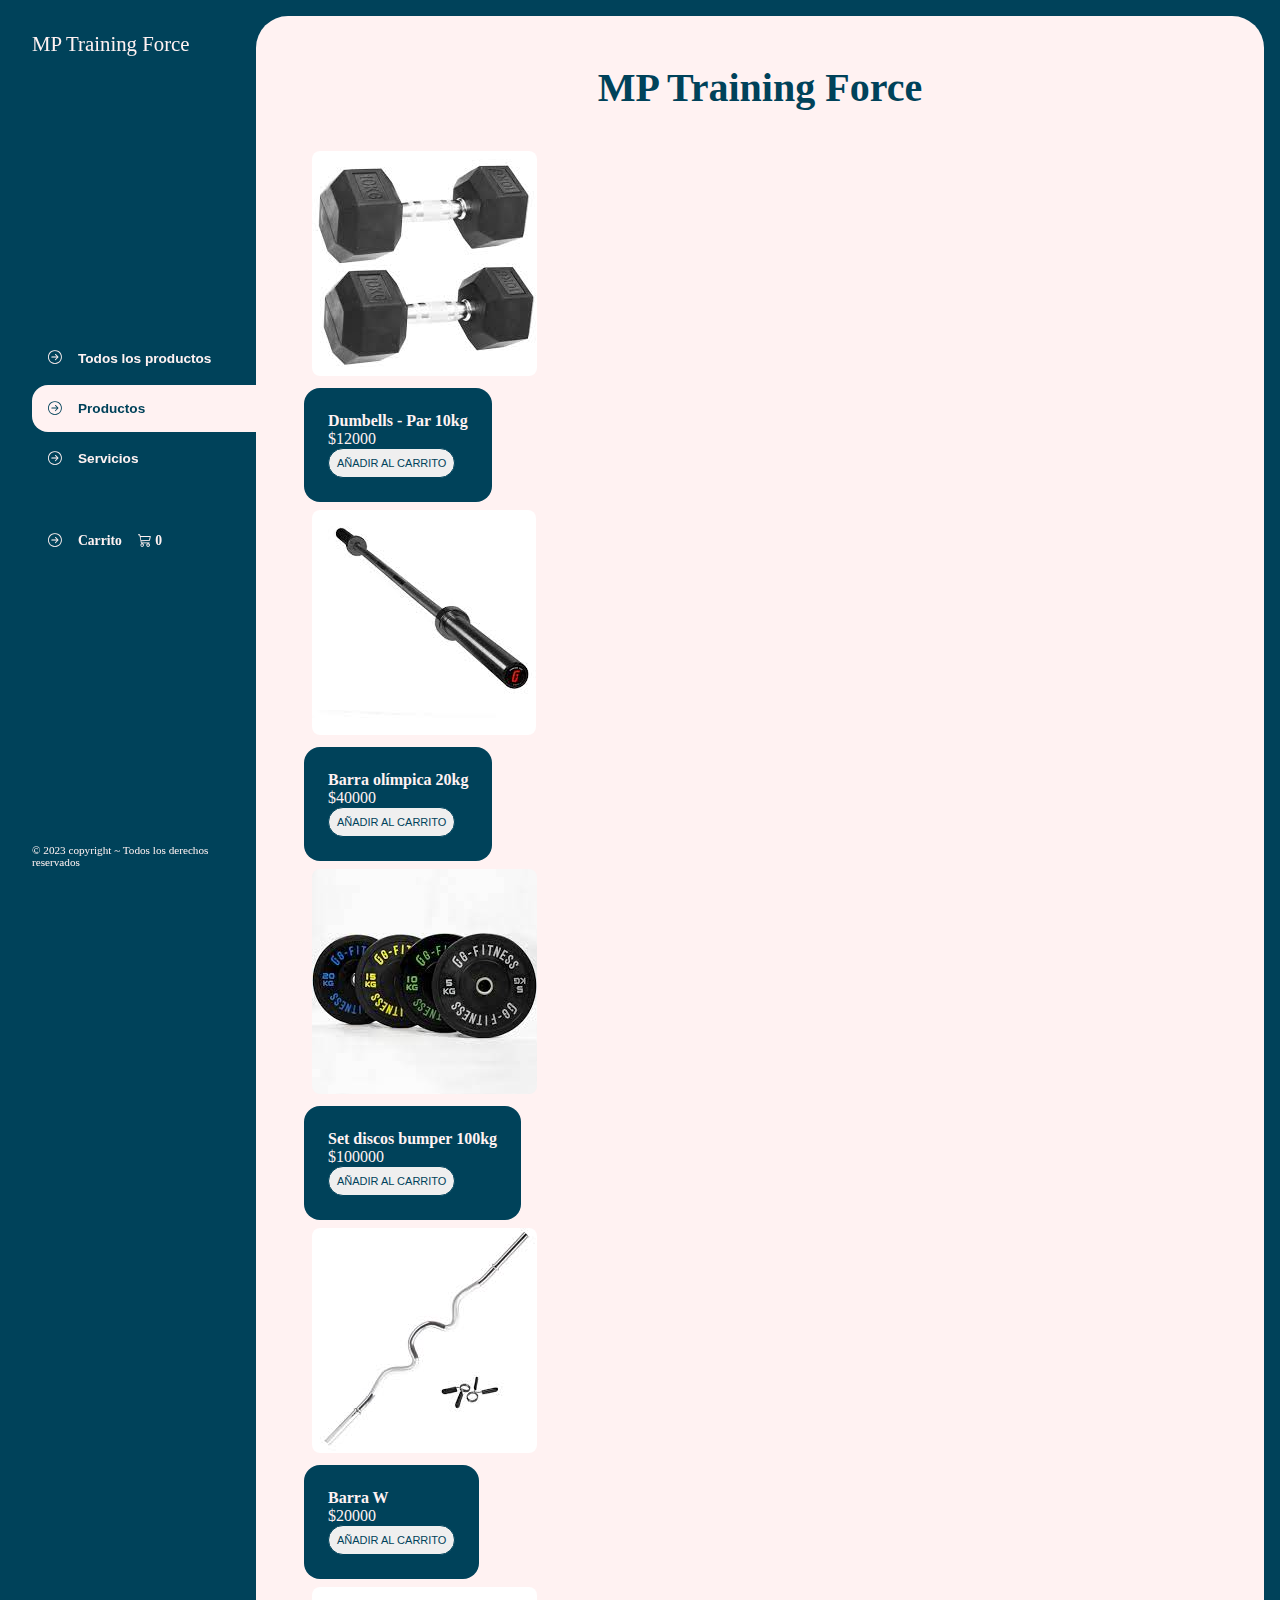
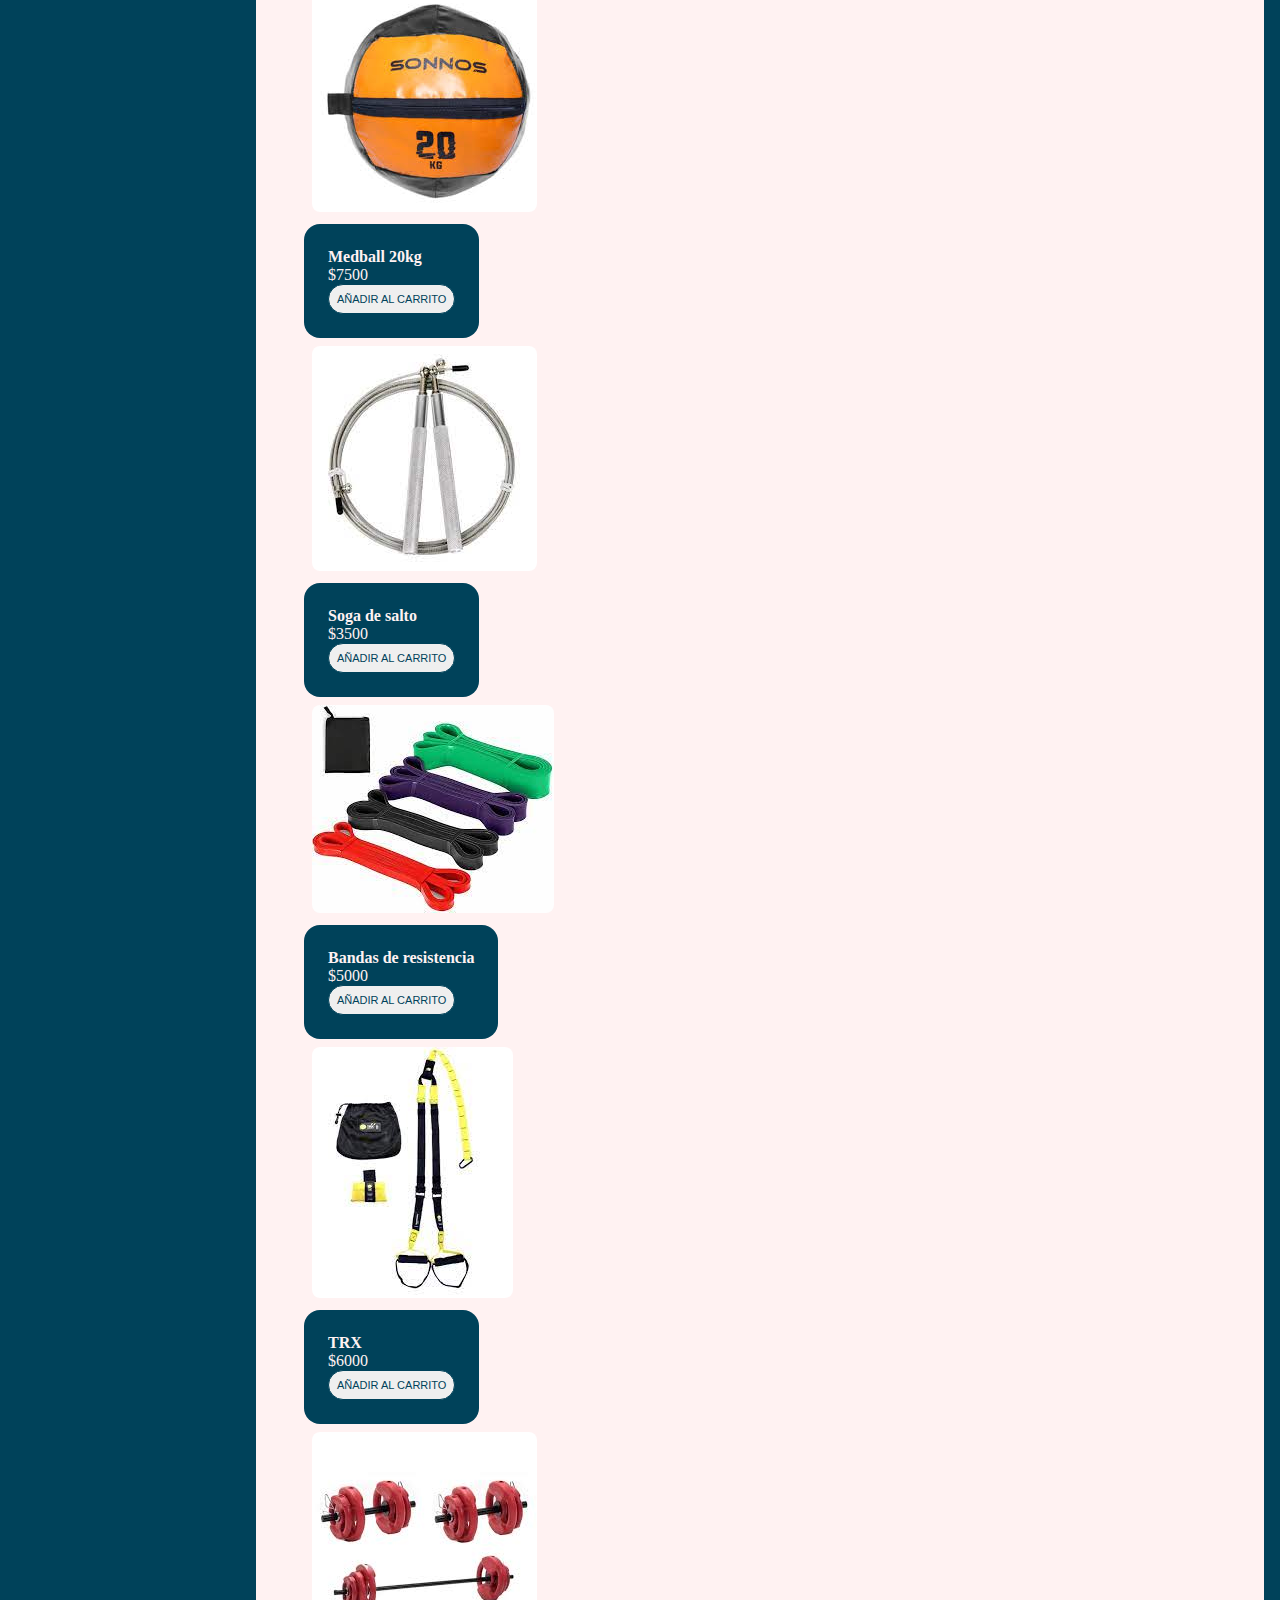
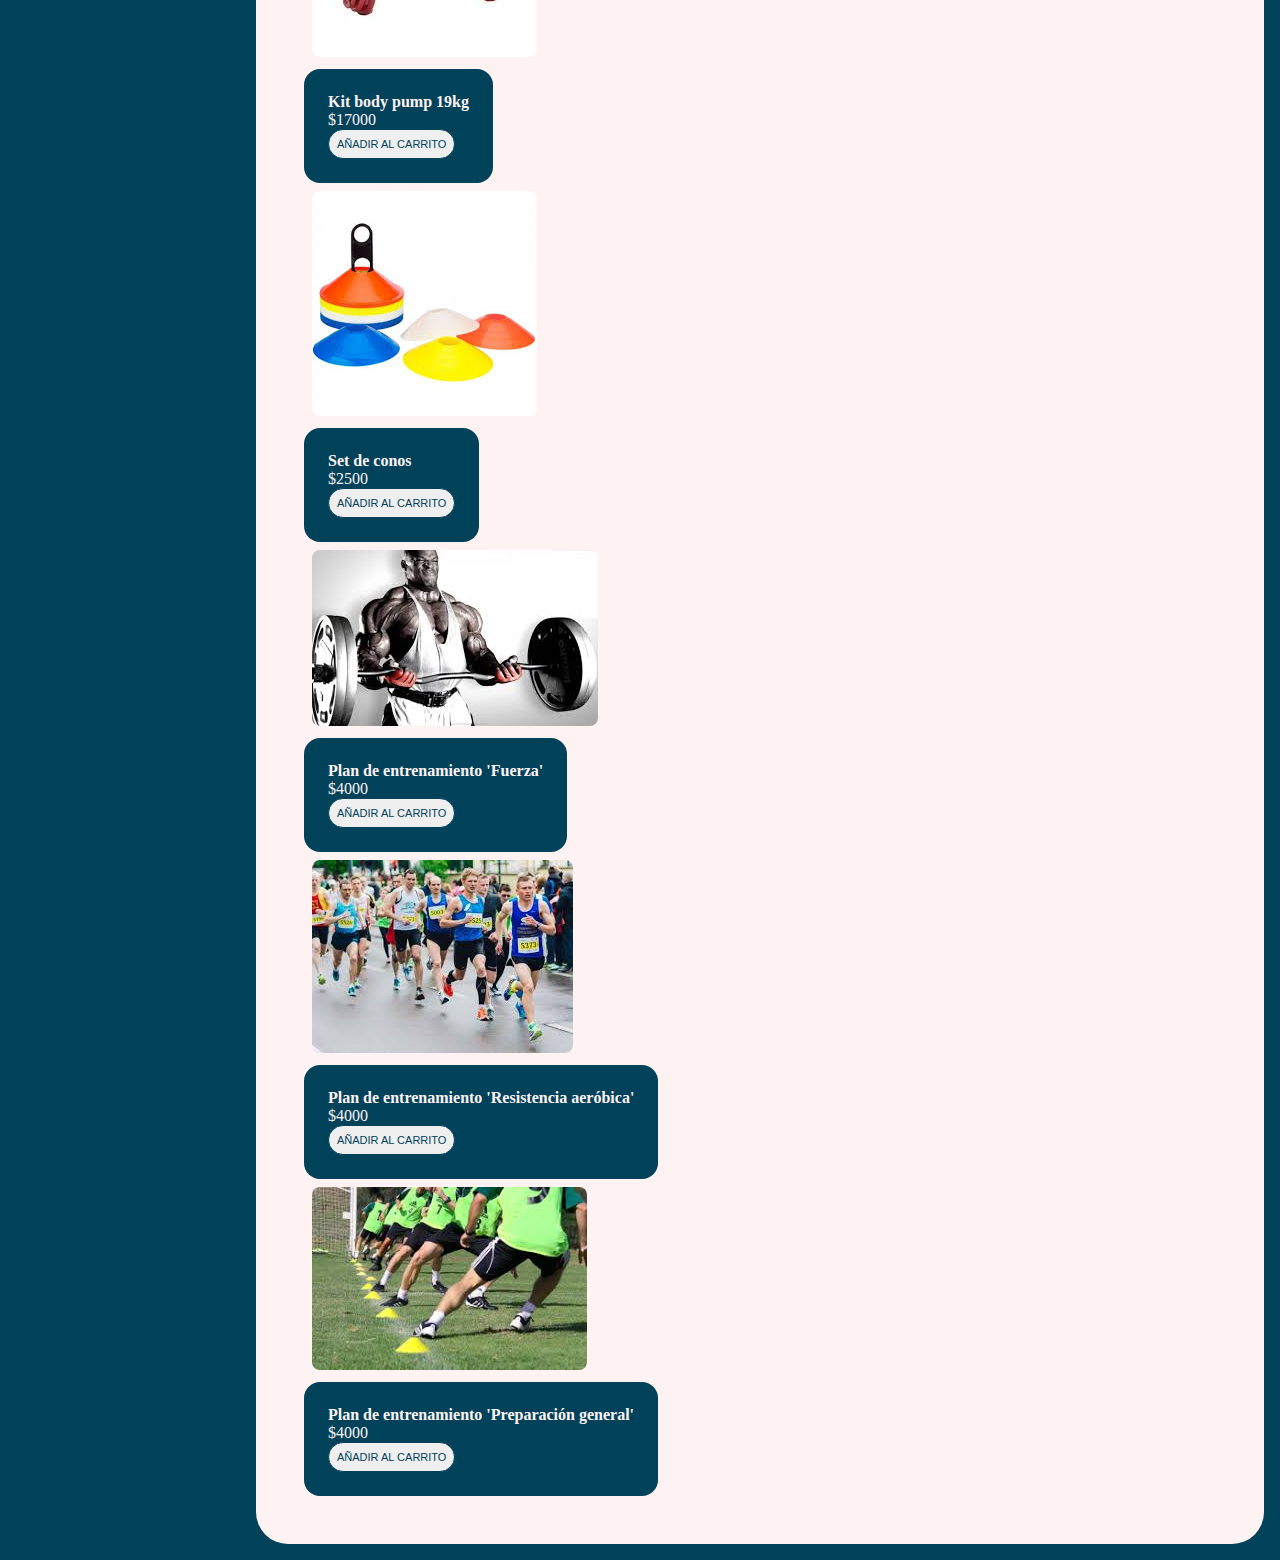
==== index.html @ 148a8b00 "Tienda ecommerce" ====
<!DOCTYPE html>
<html lang="en">
<head>
    <meta charset="UTF-8">
    <meta http-equiv="X-UA-Compatible" content="IE=edge">
    <meta name="viewport" content="width=device-width, initial-scale=1.0">
    <title>MP Training Ecommerce</title>
    <link rel="stylesheet" href="https://cdn.jsdelivr.net/npm/bootstrap-icons@1.10.3/font/bootstrap-icons.css">
    <link rel="stylesheet" href="./styles/styles.css">
</head>
<body>
    <div class="wrapper">
        <aside>
            <header>
                <h1 class="logo">MP Training Force</h1>
            </header>
            <ul class="menu">
                <li>
                    <button id="todosLosProd" class="botonMenu boton-lateral">
                        <i class="bi bi-arrow-right-circle"></i>Todos los productos
                    </button>
                </li>
                <li>
                    <button id="productos" class="botonMenu boton-lateral active">
                        <i class="bi bi-arrow-right-circle"></i>Productos
                    </button>
                </li>
                <li>
                    <button id="servicios" class="botonMenu boton-lateral">
                        <i class="bi bi-arrow-right-circle"></i>Servicios
                    </button>
                </li>
                <li>
                    <a class="botonMenu botonCarrito" href="./carrito.html"><i class="bi bi-arrow-right-circle"></i>Carrito 
                        <span class="contador"><i class="bi bi-cart3"></i>  0</span>
                    </a>
                </li>
            </ul>
            <footer>
                <p class="textoFooter">© 2023 copyright ~ Todos los derechos reservados</p>
            </footer>
        </aside>
        <main>
            <h2 class="tituloPrincipal"> MP Training Force </h2>
            <div id="contenedorProductos">
                <!-- ESTO ESTA ESCRITO EN JAVASCRIPT 
                <div class="productoContenedor">
                    <div class="producto">
                        <img class="productoImagen" src="./Images/dumbells.jfif" alt="">
                        <div class="productoTipos">
                            <h3 class="productoTitulo">Dumbells 10kg</h3>
                            <p class="productoPrecio">$12000</p>
                            <button class="productoAgregar">Añadir al carrito</button>
                        </div>
                    </div>
                </div>
                <div class="productoContenedor">
                    <div class="producto">
                        <img class="productoImagen" src="./Images/barraOlimpica.jfif" alt="">
                        <div class="productoTipos">
                            <h3 class="productoTitulo">Barra olímpica 20kg</h3>
                            <p class="productoPrecio">$40000</p>
                            <button class="productoAgregar">Añadir al carrito</button>
                        </div>
                    </div>
                </div>
                <div class="productoContenedor">
                    <div class="producto">
                        <img class="productoImagen" src="./Images/discosBumper.jfif" alt="">
                        <div class="productoTipos">
                            <h3 class="productoTitulo">Set discos bumper 100kg</h3>
                            <p class="productoPrecio">$100000</p>
                            <button class="productoAgregar">Añadir al carrito</button>
                        </div>
                    </div>
                </div>
                <div class="productoContenedor">
                    <div class="producto">
                        <img class="productoImagen" src="./Images/sogaSalto.jfif" alt="">
                        <div class="productoTipos">
                            <h3 class="productoTitulo">Soga de salto</h3>
                            <p class="productoPrecio">$5000</p>
                            <button class="productoAgregar">Añadir al carrito</button>
                        </div>
                    </div>
                </div>
                <div class="productoContenedor">
                    <div class="producto">
                        <img class="productoImagen" src="./Images/barraW.jfif" alt="">
                        <div class="productoTipos">
                            <h3 class="productoTitulo">Barra W</h3>
                            <p class="productoPrecio">$20000</p>
                            <button class="productoAgregar">Añadir al carrito</button>
                        </div>
                    </div>
                </div>
                <div class="productoContenedor">
                    <div class="producto">
                        <img class="productoImagen" src="./Images/conosTortuga.jfif" alt="">
                        <div class="productoTipos">
                            <h3 class="productoTitulo">Set de conos 40 unidades</h3>
                            <p class="productoPrecio">$3000</p>
                            <button class="productoAgregar">Añadir al carrito</button>
                        </div>
                    </div>
                </div>
                <div class="productoContenedor">
                    <div class="producto">
                        <img class="productoImagen" src="./Images/kitBodyPump.jfif" alt="">
                        <div class="productoTipos">
                            <h3 class="productoTitulo">Kit body pump 17kg</h3>
                            <p class="productoPrecio">$16500</p>
                            <button class="productoAgregar">Añadir al carrito</button>
                        </div>
                    </div>
                </div>
                <div class="productoContenedor">
                    <div class="producto">
                        <img class="productoImagen" src="./Images/medBall.jfif" alt="">
                        <div class="productoTipos">
                            <h3 class="productoTitulo">Medball 20kg</h3>
                            <p class="productoPrecio">$8000</p>
                            <button class="productoAgregar">Añadir al carrito</button>
                        </div>
                    </div>
                </div> 
                <div class="productoContenedor">
                    <div class="producto">
                        <img class="productoImagen" src="/Images/ronnieColeman.jfif" alt="">
                        <div class="productoTipos">
                            <h3 class="productoTitulo">Plan de fuerza</h3>
                            <p class="productoPrecio">$4000 Mensual</p>
                            <button class="productoAgregar">Añadir al carrito</button>
                        </div>
                    </div>
                </div>
                <div class="productoContenedor">
                    <div class="producto">
                        <img class="productoImagen" src="/Images/resistenciaAerobica.jfif" alt="">
                            <div class="productoTipos">
                                <h3 class="productoTitulo">Plan de fuerza</h3>
                                <p class="productoPrecio">$4000 Mensual</p>
                                <button class="productoAgregar">Añadir al carrito</button>
                            </div>
                    </div>
                </div>
                <div class="productoContenedor">
                    <div class="producto">
                        <img class="productoImagen" src="/Images/preparacionFisicaGral.jfif" alt="">
                        <div class="productoTipos">
                            <h3 class="productoTitulo">Plan de fuerza</h3>
                            <p class="productoPrecio">$4000 Mensual</p>
                            <button class="productoAgregar">Añadir al carrito</button>
                        </div>
                    </div>
                </div>-->
            </div>            
        </main>
    </div>    
    <script src="./js/app.js"></script>
</body>
</html>
---- styles/styles.css ----
*{
    margin: 0;
    padding: 0;
    box-sizing: border-box;
}
h1, h2, h3, h4, h5, h6, p, a, input, textarea, ul{
    margin: 0;
    padding: 0;
}
ul{
    list-style: none;
}
a{
    text-decoration: none;
}

.wrapper{
    display: grid;
    grid-template-columns: 1fr 4fr;
    background-color:#00425A;
}
aside{
    padding: 2rem;
    padding-right: 0;
    color: #FFF2F2;
    position: sticky;
    top: 0;
    height: 100vh;
    display: flex;
    flex-direction: column;
    justify-content: space-between;
}
.logo{
    font-weight: 400;
    font-size: 1.3rem;
}
.menu{
    display: flex;
    flex-direction: column;
    gap: .2rem;
}
.botonMenu{
    background-color: #00425A;
    border-color: transparent;
    border: 0;
    color: #FFF2F2;
    cursor: pointer;
    display: flex;
    align-items: center;
    gap: 1rem;
    font-weight: 600;
    padding: 1rem;
    font-size: .85rem;
    width: 100%;
}
.botonMenu.active{
    background-color: #FFF2F2;
    color: #00425A;
    width: 100%;
    border-top-left-radius: 1rem;
    border-bottom-left-radius: 1rem;
    position: relative;
}
.botonCarrito{
    margin-top: 2rem;
}
.contador{
    color: #FFF2F2
}
.botonCarrito.active{
    background-color: #FFF2F2;
    color: #00425A;
}
.textoFooter{
    color: #FFF2F2;
    font-size: .7rem;
}
main{
    background-color:#FFF2F2;
    margin: 1rem;
    margin-left: 0;
    border-radius: 2rem;
    padding: 3rem;
}
.tituloPrincipal{
    color: #00425A;
    text-align: center;
    font-size: 40px;
    margin-bottom: 2rem;
}
.productoContenedor{
    display: grid;
    grid-template-columns: repeat(4, 1fr);
    gap: 2rem;
}
.productoImagen{
    max-width: 100%;
    border-radius: 1rem;
    padding: .5rem;
}
.productoTipos{
    background-color: #00425A;
    color: #FFF2F2;
    padding: 1.5rem;
    border-radius: 1rem;
    position: relative;
    display: table;
    gap: 2.5rem;

}
.productoTitulo{
    font-size: 1rem;
}
.productoAgregar{
    border: 0;
    border-color: #FFF2F2;
    color: #00425A;
    padding: .5rem;
    border-radius: 1rem;
    text-transform: uppercase;
    font-size: 11px;
    cursor: pointer;
    border: 1px solid #00425A;
    transition: background-color .2s, color .2s;
}
.productoAgregar:hover{
    background-color: #03C988;
    color: #FFF2F2;
}

.carritoVacio{
    color: #00425A;
    padding: 1rem;
}
.carritoProductos{
    display: flex;
    flex-direction: column;
    gap: 1rem;
}
.carritoProducto{
    display: flex;
    justify-content: space-between;
    align-items: center;
    background-color: #00425a54;
    padding: .5rem;
    padding-right: 1.5rem;
    border-radius: 1rem; 
}
.imagenCarrito{
    width: 4rem;
    border-radius: 1rem;
}
.carritoProductoTitulo small{
    font-size: .75rem;
}
.carritoProductoEliminar{
    border: 0;
    background-color: transparent;
    color: #DC0000;
    cursor: pointer;
}
.carritoAcciones{
    display: flex;
    justify-content: space-between;    
}
.vaciarCarrito{
    border: 0;
    background-color: #00425A;
    padding: 1rem;
    border-radius: 1rem;
    color: #FFF2F2;
    text-transform: uppercase;
    cursor: pointer;
    transition: background-color .2s, color .2s;
}
.vaciarCarrito:hover{
    background-color: #DC0000;
    color: #FFF2F2;
}
.carritoAccionesDer{
    display: flex;    
}
.carritoAccionesTot{
    display: flex;
    padding: 1rem;
    color: #00425A;
    background-color: #dadad7;
    text-transform: uppercase;
    border-top-left-radius: 1rem;
    border-bottom-left-radius: 1rem;
    gap: 1rem;
}
.carritoAccionesComprar{
    border: 0;
    background-color: #00425A;
    padding: 1rem;
    border-radius: 1rem;
    color: #FFF2F2;
    text-transform: uppercase;
    cursor: pointer;
    transition: background-color .2s, color .2s;
}
.carritoAccionesComprar:hover{
    background-color: #03C988;
    color: #FFF2F2;
}
.disabled{
    display: none;
}
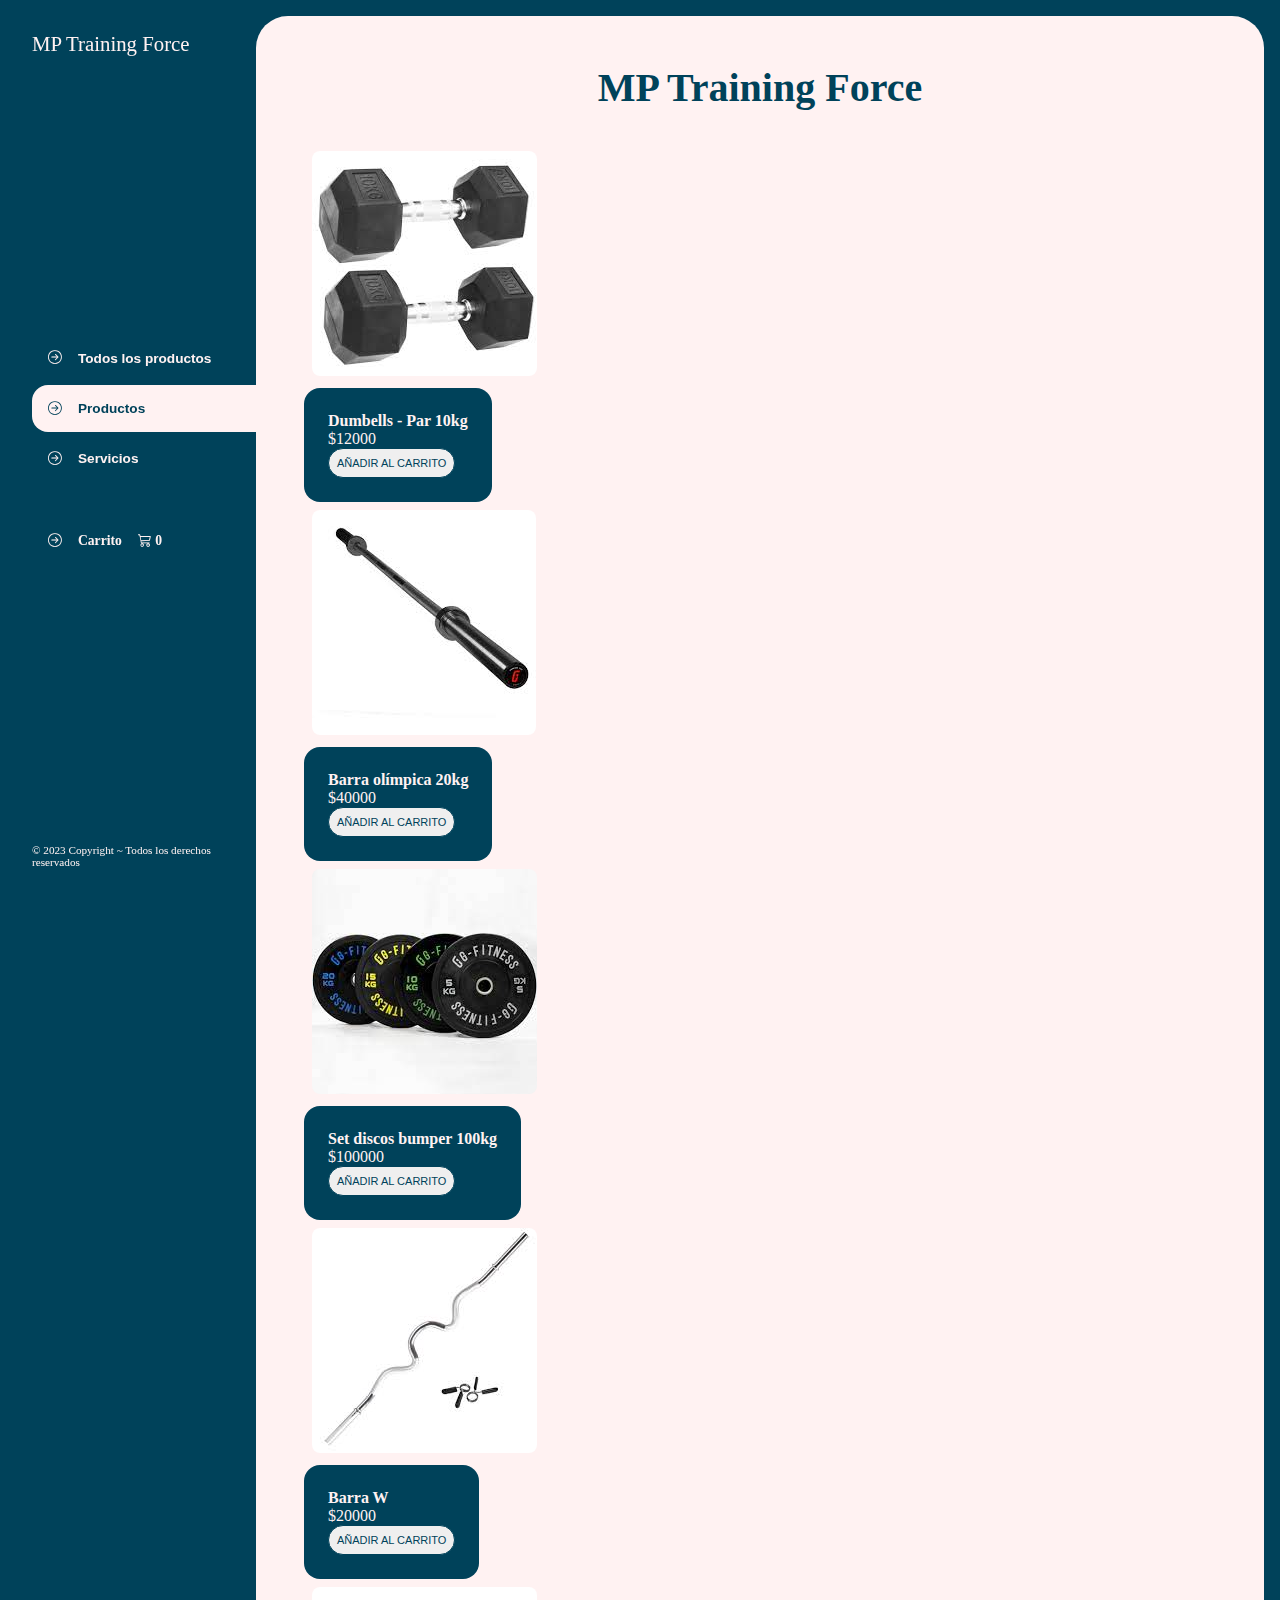
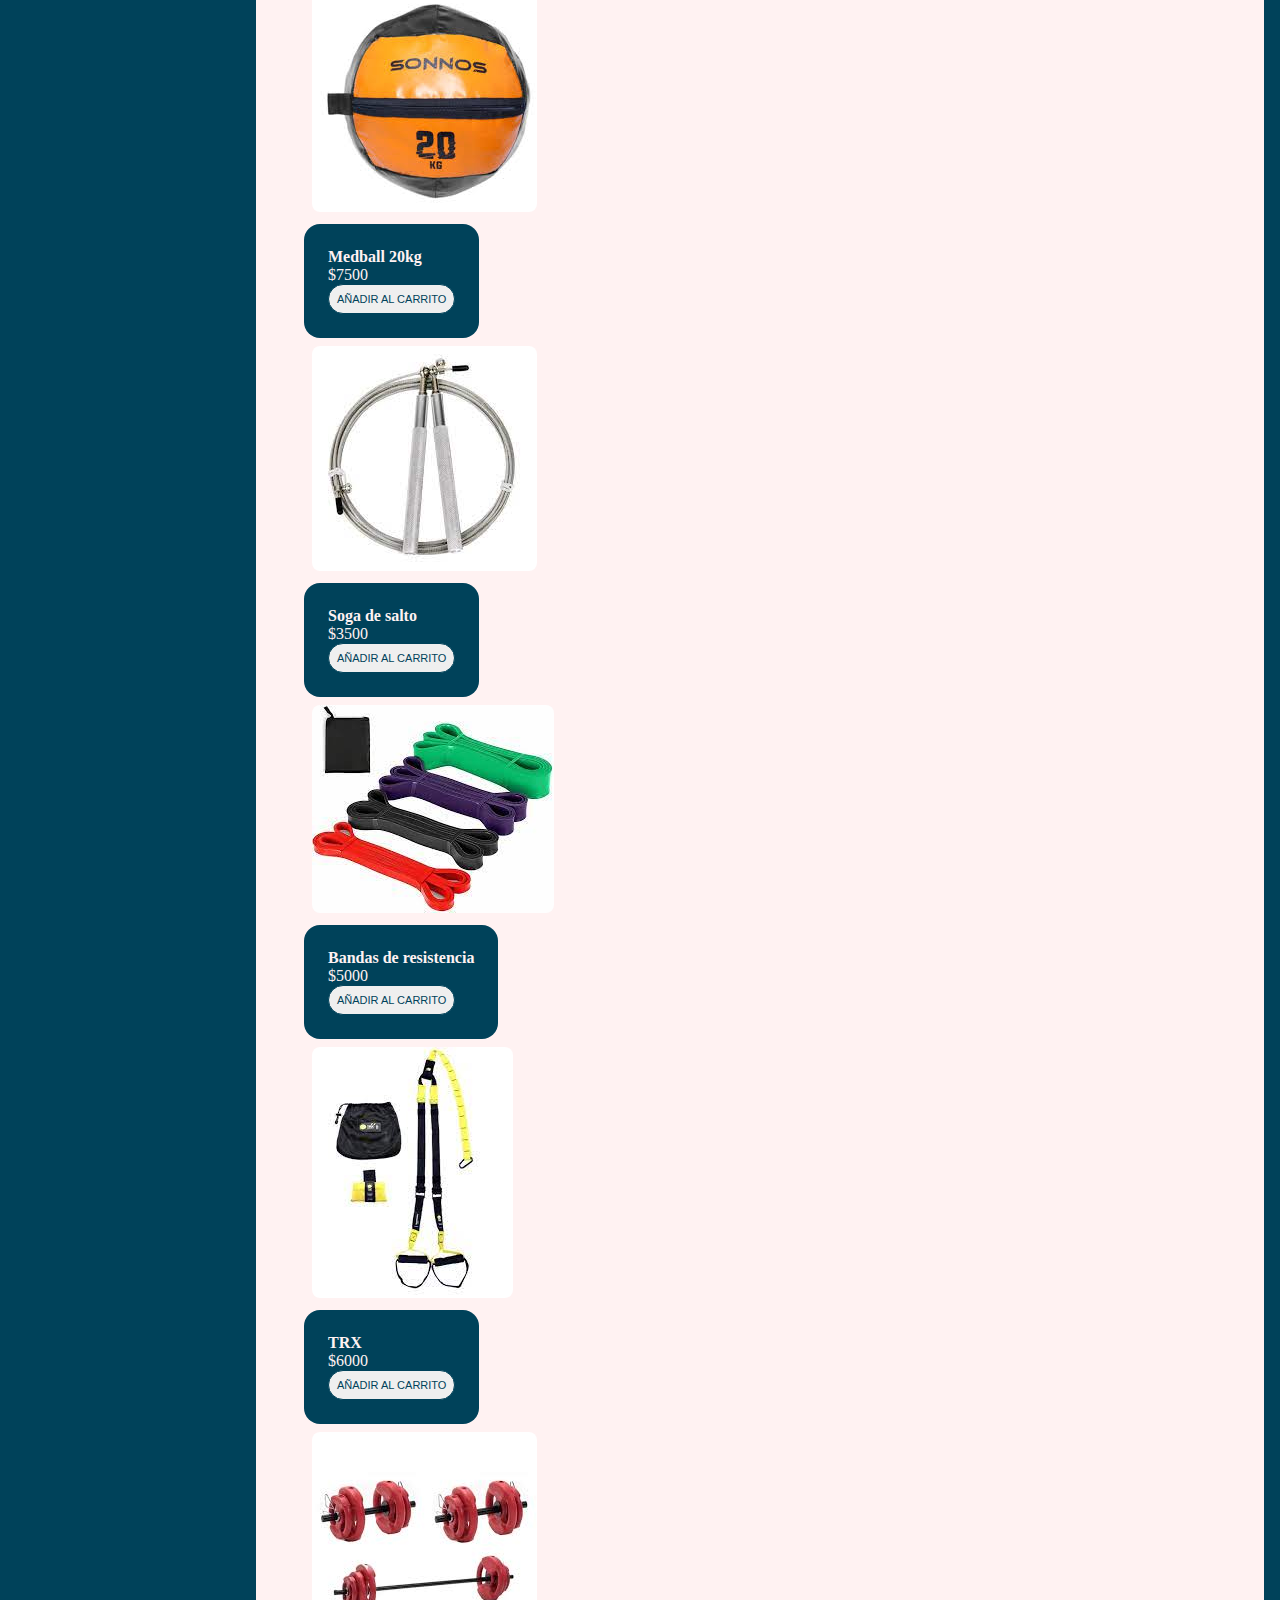
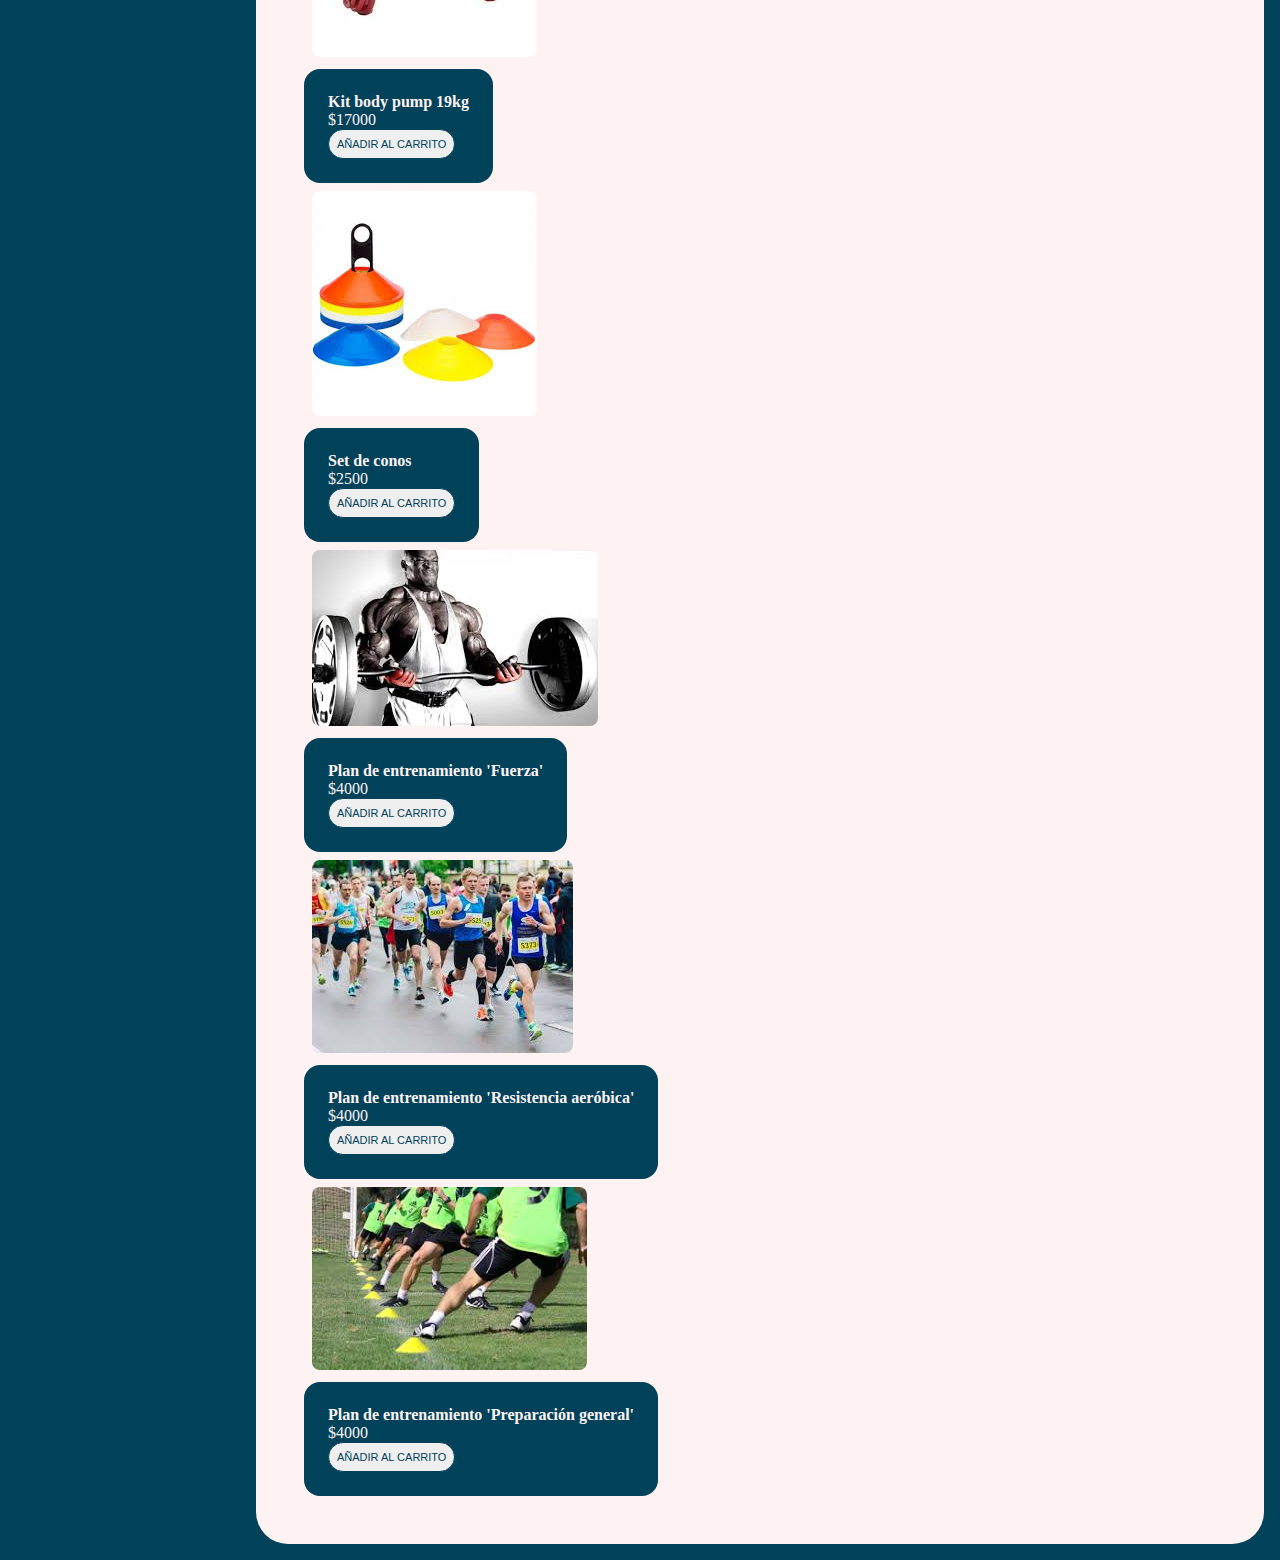
==== commit c6000e5d: "Nuevas modificaciones en app.js" ====
--- a/index.html
+++ b/index.html
@@ -37,7 +37,7 @@
                 </li>
             </ul>
             <footer>
-                <p class="textoFooter">© 2023 copyright ~ Todos los derechos reservados</p>
+                <p class="textoFooter">© 2023 Copyright ~ Todos los derechos reservados</p>
             </footer>
         </aside>
         <main>
